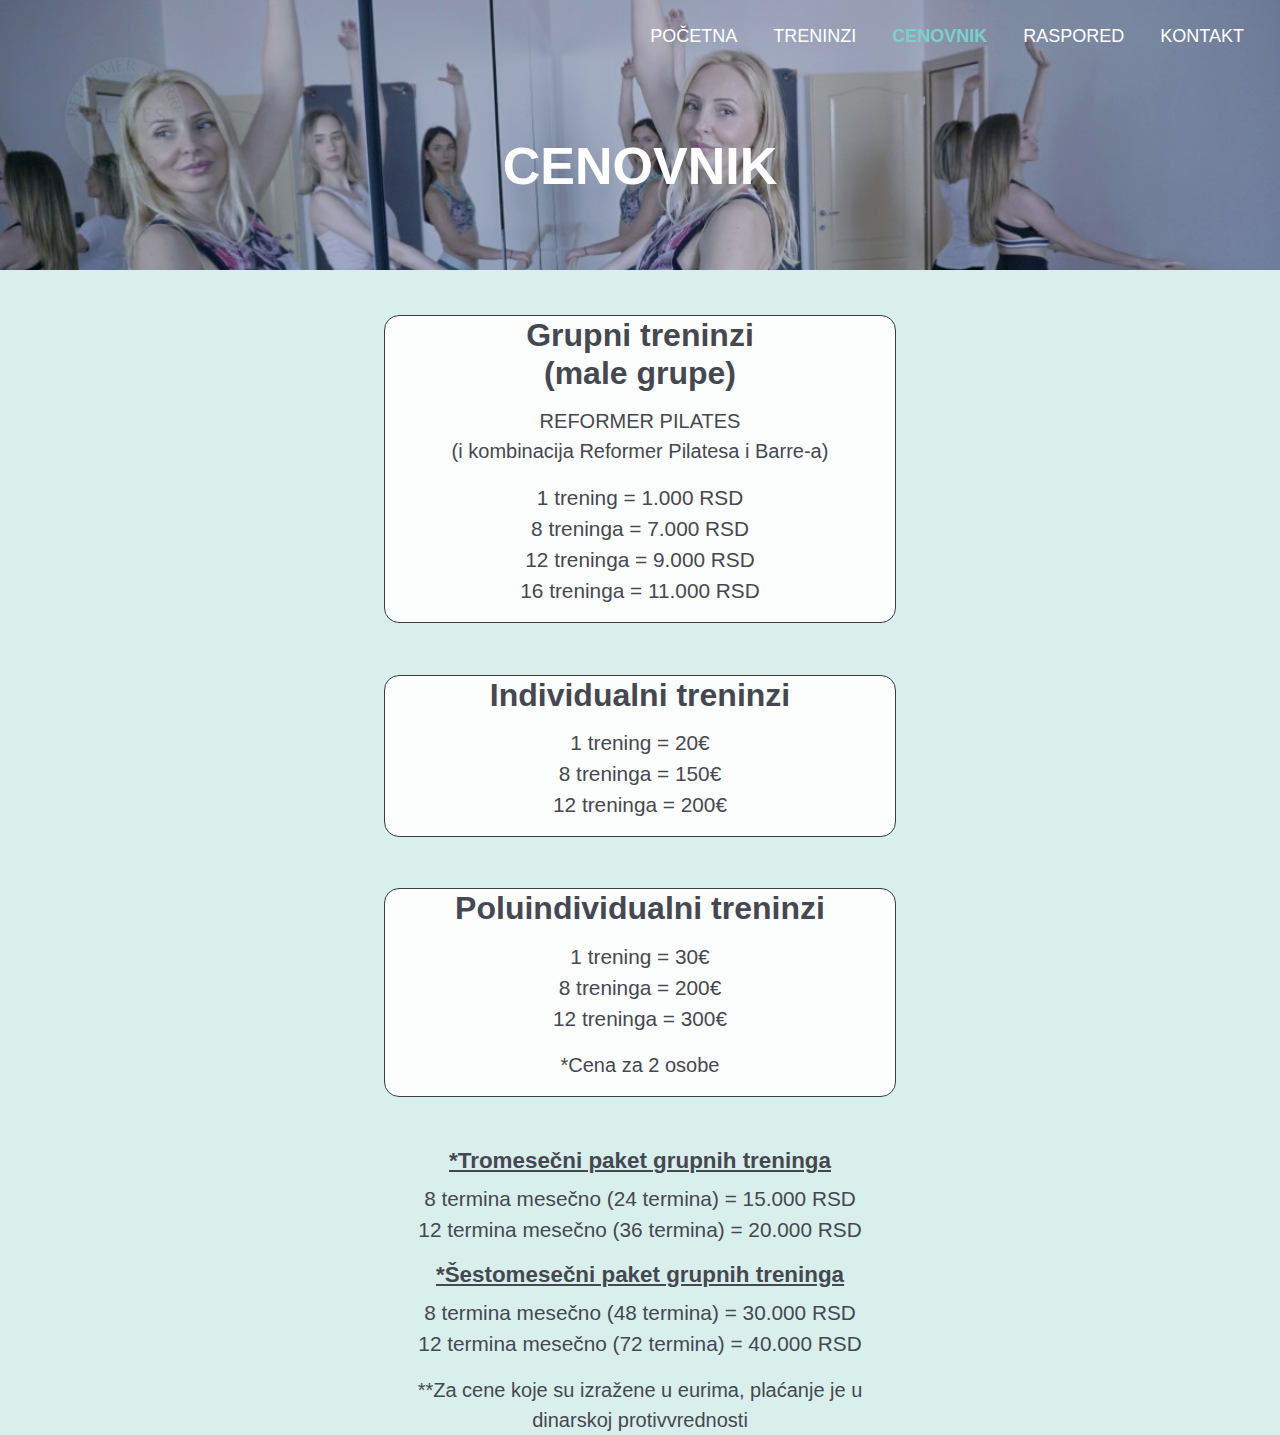
==== cenovnik.html @ 00fb2ede "Izmena cene sa neograniceno na 11" ====
<!DOCTYPE html>
<html lang="en">
<head>
	<!-- Global site tag (gtag.js) - Google Analytics -->
	<script async src="https://www.googletagmanager.com/gtag/js?id=UA-158638122-1"></script>
	<script>
		window.dataLayer = window.dataLayer || [];
		function gtag(){dataLayer.push(arguments);}
		gtag('js', new Date());

		gtag('config', 'UA-158638122-1');
	</script>
	<meta charset="UTF-8">
	<meta name="viewport" content="width=device-width, initial-scale=1.0">
	<meta http-equiv="X-UA-Compatible" content="ie=edge">
	<meta name="keywords" content="pilates time, pilates, time, stott, reformer pilates, barre, pilates beograd, pilates vracar, pilates crveni krst, cenovnik">
	<title>PILATES TIME</title>
	<link rel="icon" href="styles/img/logo.png" type="image/icon type">

	<!-- jquery -->
	<script src="https://code.jquery.com/jquery-3.3.1.js"></script>

	<!-- bootstrap -->
	<link rel="stylesheet" href="https://stackpath.bootstrapcdn.com/bootstrap/4.1.3/css/bootstrap.min.css">
	<script src="https://stackpath.bootstrapcdn.com/bootstrap/4.1.3/js/bootstrap.min.js"></script>

	<!-- stylesheet -->
	<link rel="stylesheet" href="styles/style.css">

	<!-- font-awesome -->
	<link rel="stylesheet" href="https://stackpath.bootstrapcdn.com/font-awesome/4.7.0/css/font-awesome.min.css">

	<!-- greensock -->
	<script src="https://cdnjs.cloudflare.com/ajax/libs/gsap/3.2.4/gsap.min.js"></script>


</head>
<body>

	<div class="wrapperK">
		<div class="menu-icon">
			<i class="fa fa-bars fa-3x"></i>
		</div>
		<div class="logo">
			<img src="styles/img/logo.png" alt="logo pilates time">
		</div>
		<nav>
			<ul>
				<li><a href="./index.html">Početna</a></li>
				<li><a href="./treninzi.html">Treninzi</a></li>
				<li><a href="./cenovnik.html" id="poseban">Cenovnik</a></li>
				<li><a href="./raspored.html">Raspored</a></li>
				<li><a href="./kontakt.html">Kontakt</a></li>
			</ul>
		</nav>
		<h2 class="naslov">CENOVNIK</h2>
	</div>
	<div class="cenovnik">
		<div class="cenodiv">
			<h4>Grupni treninzi <br> (male grupe)</h4>
			<p>REFORMER PILATES <br> (i kombinacija Reformer Pilatesa i Barre-a)</p>
			<ul>
				<li>1 trening = 1.000 RSD</li>
				<li>8 treninga = 7.000 RSD</li>
				<li>12 treninga = 9.000 RSD</li>
				<li>16 treninga = 11.000 RSD</li>
			</ul>
		</div>
		<div class="cenodiv">
			<h4>Individualni treninzi</h4>
			<ul>
				<li>1 trening = 20€</li>
				<li>8 treninga = 150€</li>
				<li>12 treninga = 200€</li>
			</ul>
		</div>
		<div class="cenodiv">
			<h4>Poluindividualni treninzi</h4>
			<ul>
				<li>1 trening = 30€</li>
				<li>8 treninga = 200€</li>
				<li>12 treninga = 300€</li>
			</ul>
			<p>*Cena za 2 osobe</p>
		</div>
		<h5>*Tromesečni paket grupnih treninga</h4>
		<ul>
			<li>8 termina mesečno (24 termina) = 15.000 RSD</li>
			<li>12 termina mesečno (36 termina) = 20.000 RSD</li>
		</ul> 

		<h5>*Šestomesečni paket grupnih treninga</h4>
		<ul>
			<li>8 termina mesečno (48 termina) = 30.000 RSD</li>
			<li>12 termina mesečno (72 termina) = 40.000 RSD</li>
		</ul>
		<p>**Za cene koje su izražene u eurima, plaćanje je u dinarskoj protivvrednosti</p>

	</div>
	<div class="social-media">
		<ul>
			<a href="https://www.facebook.com/PilatesTimeSanjaRaca"><li><i class="fa fa-facebook fa-2x" aria-hidden="true"></i></li></a>
			<a href="https://www.instagram.com/pilatestime_studio/"><li><i class="fa fa-instagram fa-2x" aria-hidden="true"></i></li></a>
			<a href="https://www.youtube.com/watch?v=39l50u-qz1g
			"><li><i class="fa fa-youtube fa-2x" aria-hidden="true"></i></li></a>
		</ul>
	</div>

	<script src="scripts/scriptk.js"></script>
</body>
</html>
---- styles/style.css ----
@font-face {
      font-family: "Aqum";
      src: url("fonts/aqum.otf");
}

html, body {
      margin: 0;
      padding: 0;
      width: 100%;
      height: 100%;
      color: #454850;
      font-family: Helvetica Neue, Arial, sans-serif;
      background-color: #d9efec;
}


p {
      font-size: 20px;
}

a {
      text-decoration: none;
      color: #fff;
}

a:hover {
      text-decoration: none;
      color: white;
}

.wrapper {
      width: 100vw;
      height: 100vh;
      background: url(img/pilates-d.jpg) no-repeat 49% 50%;
      background-size: cover;

}


.logo {
      line-height: 40px;
      float: left;
      margin: 1.2em 0 0 2.2em;
      font-weight: bolder;
      color: #fff;
      position: relative;
      left: 30px;
      top: 20px;
}

.logo img {
      max-height: 120px;
      box-shadow: 2px 1px 7px 0px #4a6764;
      border-radius: 50%;
}

.logo:hover {
    animation: rotation 1.5s ease-in-out;

}


@keyframes rotation {
    from {
      transform: rotate(0deg);
}
to {
      transform: rotate(359deg);
}
}

nav {
      line-height: 40px;
      right: 0;
}

nav ul {
      position: absolute;
      right: 0%;
      margin: 0px;
      padding-top: 16px;
}


nav ul li {
      float: left;
      list-style: none;
      display: inline-block;
      color: #fff;
      padding-right: 36px;
      text-transform: uppercase;
      font-size: 18px;
}

.menu-icon {
      line-height: 60px;
      width: 100%;
      text-align: right;
      box-sizing: border-box;
      padding: 8px 18px;
      cursor: pointer;
      color: #fff;
      display: none;
}

.black-b {
      background: #3b3e42;
}

.black {
      background: #000;
}

#poseban {
      color: #7bd0cc;
      font-weight: bold;
}

.social-media {
      font-size: 20px;
      position: absolute;
      top: 50%;
      transform: translateY(-50%);
}

.social-media ul li {
      list-style: none;
      color: #454850;
      padding-top: 20px;
}

.social-media ul li a {
      display: block;
      height: 100%;
      width: 100%;
}

.side-strip {
      position: absolute;
      top: 50%;
      transform: translateY(-50%);
      right: -3.5em;
      transform: rotate(90deg);
      color: #fff;
      letter-spacing: 8px;
      font-weight: bold;
}

.header {
      position: absolute;
      top: 38%;
      left: 33%;
      transform: translate(-50%, -50%);
      width: 50%;
      text-align: center;
}

.header h1 {
      color: #fff;
      font-weight: bolder;
}

#ime {
      font-size: 55px;
      color: #7bd0cc;
}

.header h3, .header h6 {
      margin-top: 3%;
      color: #fff;
      font-weight: lighter;
      text-shadow: 3px 5px 13px #000;
}

.header h6 {
      font-style: italic;
      margin-top: 10%; 
      font-size: 1.7rem;
}

.header button {
      margin-top: 12px;
      border: none;
      padding: 20px 40px;
      background: #cbe9e6;
      color: #000;
      letter-spacing: 4px;
      font-weight: bold;
      font-size: 20px;
      border-radius: 15px;
      box-shadow: 4px 3px 12px;
}

.overlay {
      text-align: center;
      z-index: 9;
      position: absolute;
      width: 100%;
      height: 100vh;
      background: #e5f5f3;
      top: 0%:
}

.overlay h1 {
      position: absolute;
      top: 50%;
      left: 50%;
      transform: translate(-50%, -50%);
      font-size: 20px;
      font-weight: bolder;
      letter-spacing: 12px;
}

/*KONTAKT*/

.wrapperK {
      width: 100vw;
      height: 30vh;
      background: url(img/barre.jpeg) no-repeat 50% 28%;
      background-size: cover;
}

.wrapperK h2 {
      position: absolute;
      text-align: center;
      width: 100%;
      font-weight: bold;
      font-size: 52px;
      color: white;
      top: 15%;
}


.kontakt {
      height: 70vh;
      background-color: #d9f9f6;
      padding-top: 30px;
      text-align: center;
}


.kontakt h6 {
      font-size: 21px;
      font-weight: bold;
}

.kutija {
      box-shadow: 2px 1px 5px 0px;
      max-width: 60%;
      position: relative;
      left: 20%;
      margin-top: 30px;
      height: 50vh;
      border-radius: 3%;
      border: 2px solid #5c6363;
      border-top: 5px solid #7bd0cc;
      overflow: hidden;
      background-color: white;
}

#deo1 {
      float: left;
      overflow: hidden;
      width: 70%;
      height: 100%;
}

#deo1 iframe {
      border-right: solid #727877;
      width: 100% !important;
      height: 100% !important;
}

#deo2 {
      float: right;
      width: 30%;
      position: relative;
      top: 12%;
}

#deo2 a {
      color: #1b8e88;
      font-size: 20px;
}

#deo2 a:hover {
      text-decoration: underline;
}

/*TRENING*/
.underline {
      text-decoration: underline;
}
.bold {
      font-weight: bold;
}
.pasus {
      position: relative;
      left: 10vw;
      margin-top: 5vh;
      width: 80vw;
      background-color: #fcfdfd;
      border: solid 1px #3b3e42;
      border-radius: 3%;
      padding: 2px 8px;
}
.pasus p {
      font-size: 24px;
}

.pasus img {
      width: 100%;
      margin-bottom: 20px;
}

/*Cenovnik*/
.cenovnik {
      margin-top: 5vh;
      text-align: center;
      width: 40vw;
      position: relative;
      left: 30vw;
}

.cenovnik ul {
      padding-left: 0px;
      list-style-type: none;
}
.cenovnik ul li{
      font-size: 1.3rem;
}
.cenovnik h4 {
      font-size: 2rem;
      margin-bottom: .8rem;
      text-align: center;
      font-weight: bold;
}
.cenovnik h5 {
      font-weight: bold;
      font-size: 1.4rem;
      text-decoration: underline;
}
.cenodiv {
      background-color: #fcfdfd;
      border: solid 1px #3b3e42;
      border-radius: 15px;
      margin-bottom: 10%;
}
/*RASPORED*/
.raspored {
      margin-bottom: 10vh;
      margin-top: 5vh;
      width: 80vw;
      position: relative;
      left: 10vw;
      text-align: center;
}
.raspored h3 {
      font-weight: bold;
      font-size: 35px;
}

.raspored div{
      width: 40%;
      display: inline-block;
}
.raspored table {
      background-color: white;
      width: 80%;
      margin: auto;
}
.raspored table,th,td {
      border: 1px solid;
}

.raspored th {
      font-size: 25px;
      background-color: #7bd0cc;
}

.raspored td {
      font-size: 25px;
}

#merr {
      position: fixed;
      top:80%;
      max-width: 300px;
      left: 1%;
}


@media (max-width: 820px) {

      .wrapper {
            width: 100vw;
            height: 100vh;
            background: url(img/pilates-m.jpg) no-repeat 49% 50%;
            background-size: cover;
      }

      .wrapperK {
            background: url(img/barre-m.jpg) no-repeat;
            background-size: cover;
      }
      .wrapperK h2 {
            top: 18%;
            right: 0px;
      }

      .menu-icon {
            z-index: 7;
            position: fixed;
            display: block;
      }

      .menu-icon i {
            padding-right: 10px;
            padding-top: 9px;
      }

      .logo {
            position: fixed;
            top: 0;
            margin-top: 16px;
            margin-left: 16px; 
            left: 0px;
            z-index: 8;
      }

      .logo img {
            max-height: 60px;
      }

      nav { 
            margin: 0px;
            z-index: 6;
      }

      nav ul {
            padding-top: 0px;
            width: 100%;
            max-height: 0px;
            background: #3b3e42;
            overflow: hidden;
      }

      nav.black ul {
            background: #000;
      }

      .showing {
            padding: 0px;
            position: fixed;
            z-index: 10;
            top: 90px;
            max-height: 34em;
            transition: 2s;
      }

      nav ul li {
            z-index: 10;
            box-sizing: border-box;
            width: 100%;
            padding: 24px;
            text-align: center;
      }

      .side-strip{
            display: none;
      }
      
      .social-media {
            position: fixed;
            left: 28vw;
            font-size: 17px;
            top: 5%;
            z-index: 15;
      }
      .social-media ul li {
            float: left;
            padding-top: 20px;
            padding-left: 30px;
            color: white;
      }


      /*INDEX PAGE MEDIA QUERY*/

      .header {
            transform: none;
            width: 70%;
            top: 22%;
            left: 15%;
      }
      
      .header h1 {
            font-size: 2rem;
      }

      .header h6 {
            font-size: 1.6rem;
            margin-top: 15%;
      }

      .header h3 {
            font-weight: bold;
      }

      #ime {
            font-size: 43px;
      }

      #button {
            padding: 15px 40px;
      }

      /*TRENINZI MEDIA QUERY*/

      .pasus {
            background-color: #fcfdfd;
            border: solid 1px #3b3e42;
            border-radius: 3%;
            padding: 2px 8px;
      }

      .pasus p {
            font-size: 18px;
      }


      /*CENOVNIK MEDIA QUERY*/
      .cenovnik {
            width: 80vw;
            left: 10vw;
      }

      .cenovnik h4{
            font-size: 1.7rem;
      }

      .cenovnik h5 {
            font-weight: bold;
            font-size: 1.4rem;
            text-decoration: underline;
      }

      .cenovnik p {
            font-style: italic;
      }

      .cenovnik ul li {
            font-size: 1.2rem;
      }

      .cenodiv {
            background-color: #fcfdfd;
            border: solid 1px #3b3e42;
            border-radius: 3%;
            margin-bottom: 10%;
      }

      /*RASPORED MEDIA QUERY*/
      .raspored div {
            width: 100%;
            display: block;
      }
      .raspored h3 {
            margin-top: 10%;
      }

      /*KONTAKT MEDIA QUERY*/
      .kontakt {
            padding-bottom: 30px;
            height: auto;
      }
      .kutija {
            left: 7%;
            max-width: 86%;
            height: auto;
      }
      #deo1 {
            float: none;
            width: 100%;
      }
      
      #deo1 iframe {
            border-right: none;
            border-bottom: solid #727877;
      }
      #deo2 {
            float: none;
            width: 100%;
      }

}
@media (max-width: 420px) {
      .social-media {
            left: 13%;
      }
}
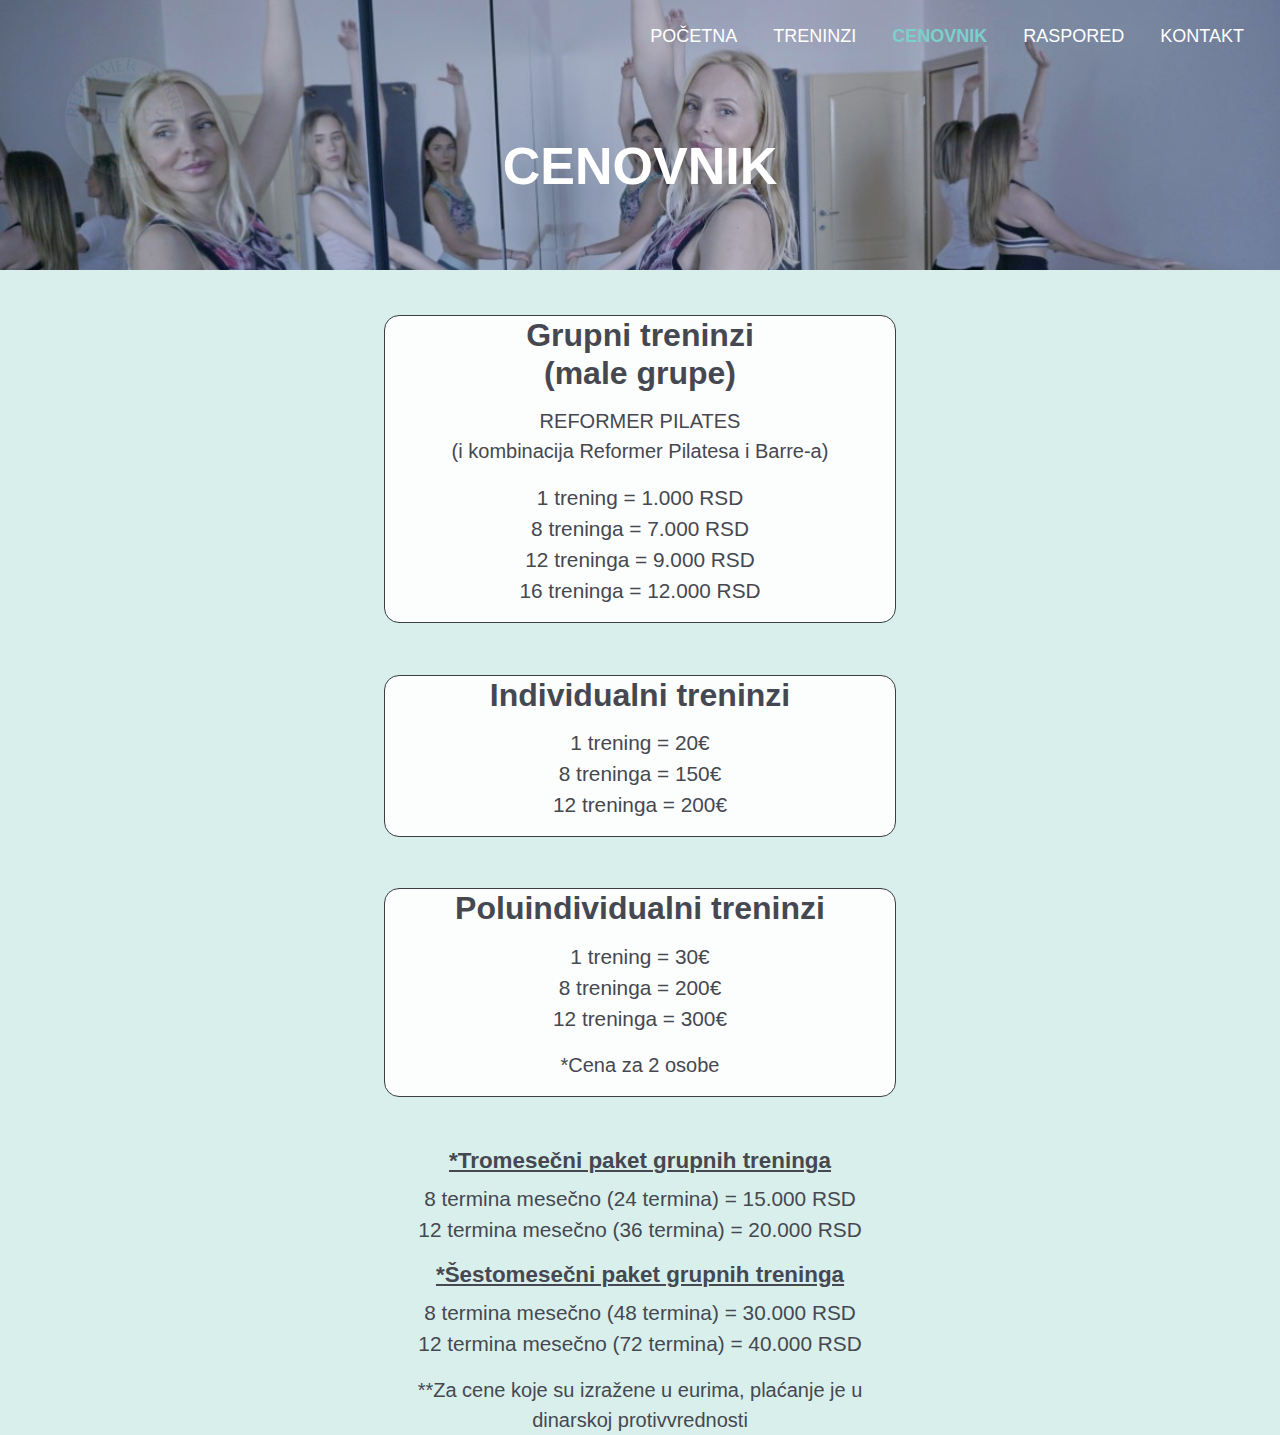
==== commit 7d4f441c: "Sitna izmena cene" ====
--- a/cenovnik.html
+++ b/cenovnik.html
@@ -63,7 +63,7 @@
 				<li>1 trening = 1.000 RSD</li>
 				<li>8 treninga = 7.000 RSD</li>
 				<li>12 treninga = 9.000 RSD</li>
-				<li>16 treninga = 11.000 RSD</li>
+				<li>16 treninga = 12.000 RSD</li>
 			</ul>
 		</div>
 		<div class="cenodiv">
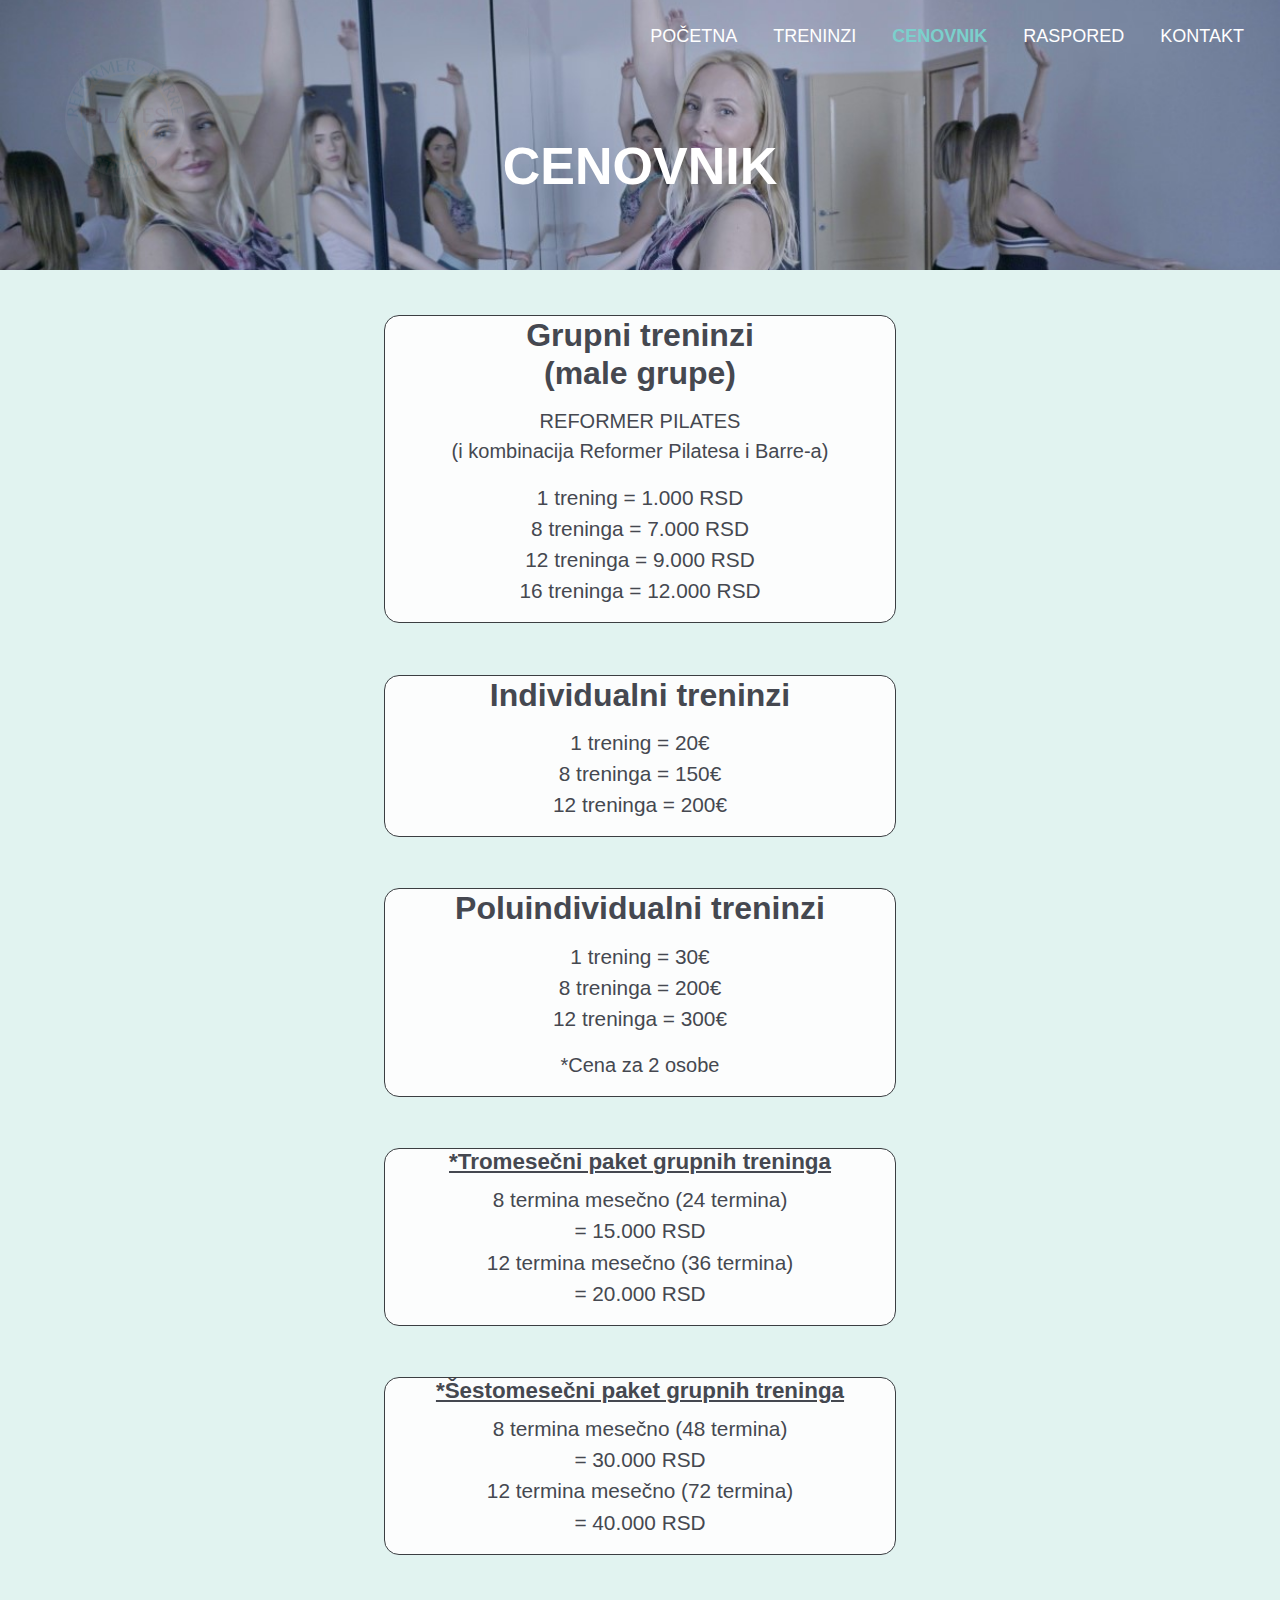
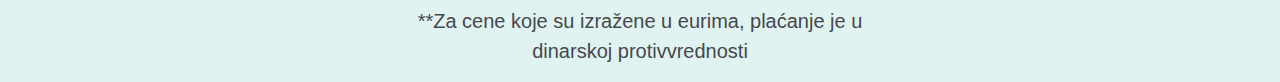
==== commit 360a975f: "Verzija v1" ====
--- a/cenovnik.html
+++ b/cenovnik.html
@@ -25,7 +25,7 @@
 	<script src="https://stackpath.bootstrapcdn.com/bootstrap/4.1.3/js/bootstrap.min.js"></script>
 
 	<!-- stylesheet -->
-	<link rel="stylesheet" href="styles/style.css">
+	<link rel="stylesheet" href="styles/style.css?v=1">
 
 	<!-- font-awesome -->
 	<link rel="stylesheet" href="https://stackpath.bootstrapcdn.com/font-awesome/4.7.0/css/font-awesome.min.css">
@@ -35,7 +35,7 @@
 
 
 </head>
-<body>
+<body class="t-body">
 
 	<div class="wrapperK">
 		<div class="menu-icon">
@@ -83,19 +83,21 @@
 			</ul>
 			<p>*Cena za 2 osobe</p>
 		</div>
-		<h5>*Tromesečni paket grupnih treninga</h4>
+		<div class="cenodiv">
+		<h5>*Tromesečni paket grupnih treninga</h5>
 		<ul>
-			<li>8 termina mesečno (24 termina) = 15.000 RSD</li>
-			<li>12 termina mesečno (36 termina) = 20.000 RSD</li>
+			<li>8 termina mesečno (24 termina) <br>= 15.000 RSD</li>
+			<li>12 termina mesečno (36 termina) <br>= 20.000 RSD</li>
 		</ul> 
-
-		<h5>*Šestomesečni paket grupnih treninga</h4>
+		</div>
+		<div class="cenodiv">
+		<h5>*Šestomesečni paket grupnih treninga</h5>
 		<ul>
-			<li>8 termina mesečno (48 termina) = 30.000 RSD</li>
-			<li>12 termina mesečno (72 termina) = 40.000 RSD</li>
+			<li>8 termina mesečno (48 termina) <br>= 30.000 RSD</li>
+			<li>12 termina mesečno (72 termina) <br>= 40.000 RSD</li>
 		</ul>
+		</div>
 		<p>**Za cene koje su izražene u eurima, plaćanje je u dinarskoj protivvrednosti</p>
-
 	</div>
 	<div class="social-media">
 		<ul>
--- a/styles/style.css
+++ b/styles/style.css
@@ -3,7 +3,7 @@
       src: url("fonts/aqum.otf");
 }
 
-html, body {
+body {
       margin: 0;
       padding: 0;
       width: 100%;
@@ -288,6 +288,10 @@
 }
 
 /*TRENING*/
+.t-body {
+      background-color: #e1f3f0;
+}
+
 .underline {
       text-decoration: underline;
 }
@@ -297,13 +301,21 @@
 .pasus {
       position: relative;
       left: 10vw;
-      margin-top: 5vh;
+      margin-top: 4vh;
       width: 80vw;
       background-color: #fcfdfd;
       border: solid 1px #3b3e42;
       border-radius: 3%;
       padding: 2px 8px;
 }
+
+.pasus h3 {
+      font-size: 28px;
+      font-weight: bold;
+      text-align: center;
+      margin-bottom: 5%;
+}
+
 .pasus p {
       font-size: 24px;
 }
@@ -402,6 +414,7 @@
       .wrapperK {
             background: url(img/barre-m.jpg) no-repeat;
             background-size: cover;
+            box-shadow: 0px 2px 20px 0px #000;
       }
       .wrapperK h2 {
             top: 18%;
@@ -490,7 +503,7 @@
       .header {
             transform: none;
             width: 70%;
-            top: 22%;
+            top: 32%;
             left: 15%;
       }
       
@@ -512,6 +525,7 @@
       }
 
       #button {
+            display: none;
             padding: 15px 40px;
       }
 
@@ -519,9 +533,14 @@
 
       .pasus {
             background-color: #fcfdfd;
-            border: solid 1px #3b3e42;
-            border-radius: 3%;
+            border: solid 0px #3b3e42;
+            border-radius: 0%;
+            width: 90vw;
+            left: 5vw;
             padding: 2px 8px;
+            padding-bottom: 1vh;
+            padding-top: 2vh;
+            box-shadow: 0px 20px 18px -23px #000;
       }
 
       .pasus p {
@@ -531,8 +550,8 @@
 
       /*CENOVNIK MEDIA QUERY*/
       .cenovnik {
-            width: 80vw;
-            left: 10vw;
+            width: 90vw;
+            left: 5vw;
       }
 
       .cenovnik h4{
@@ -555,18 +574,37 @@
 
       .cenodiv {
             background-color: #fcfdfd;
-            border: solid 1px #3b3e42;
-            border-radius: 3%;
-            margin-bottom: 10%;
+            border: solid 0px #3b3e42;
+            border-radius: 0%;
+            margin-top: 10%;
+            padding-bottom: 4%;
+            padding-top: 4%;
+            box-shadow: 0px 20px 18px -23px #000;
+
       }
 
       /*RASPORED MEDIA QUERY*/
+      .raspored {
+            width: 100vw;
+            left: 0vh;
+      }
+
       .raspored div {
             width: 100%;
             display: block;
       }
       .raspored h3 {
             margin-top: 10%;
+            margin-bottom: 5%;
+      }
+
+      .rasporedR {
+            box-shadow: 0px 20px 18px -23px #000;
+            padding-bottom: 4vh;
+      }
+
+      .raspored table {
+            table-layout: fixed;
       }
 
       /*KONTAKT MEDIA QUERY*/
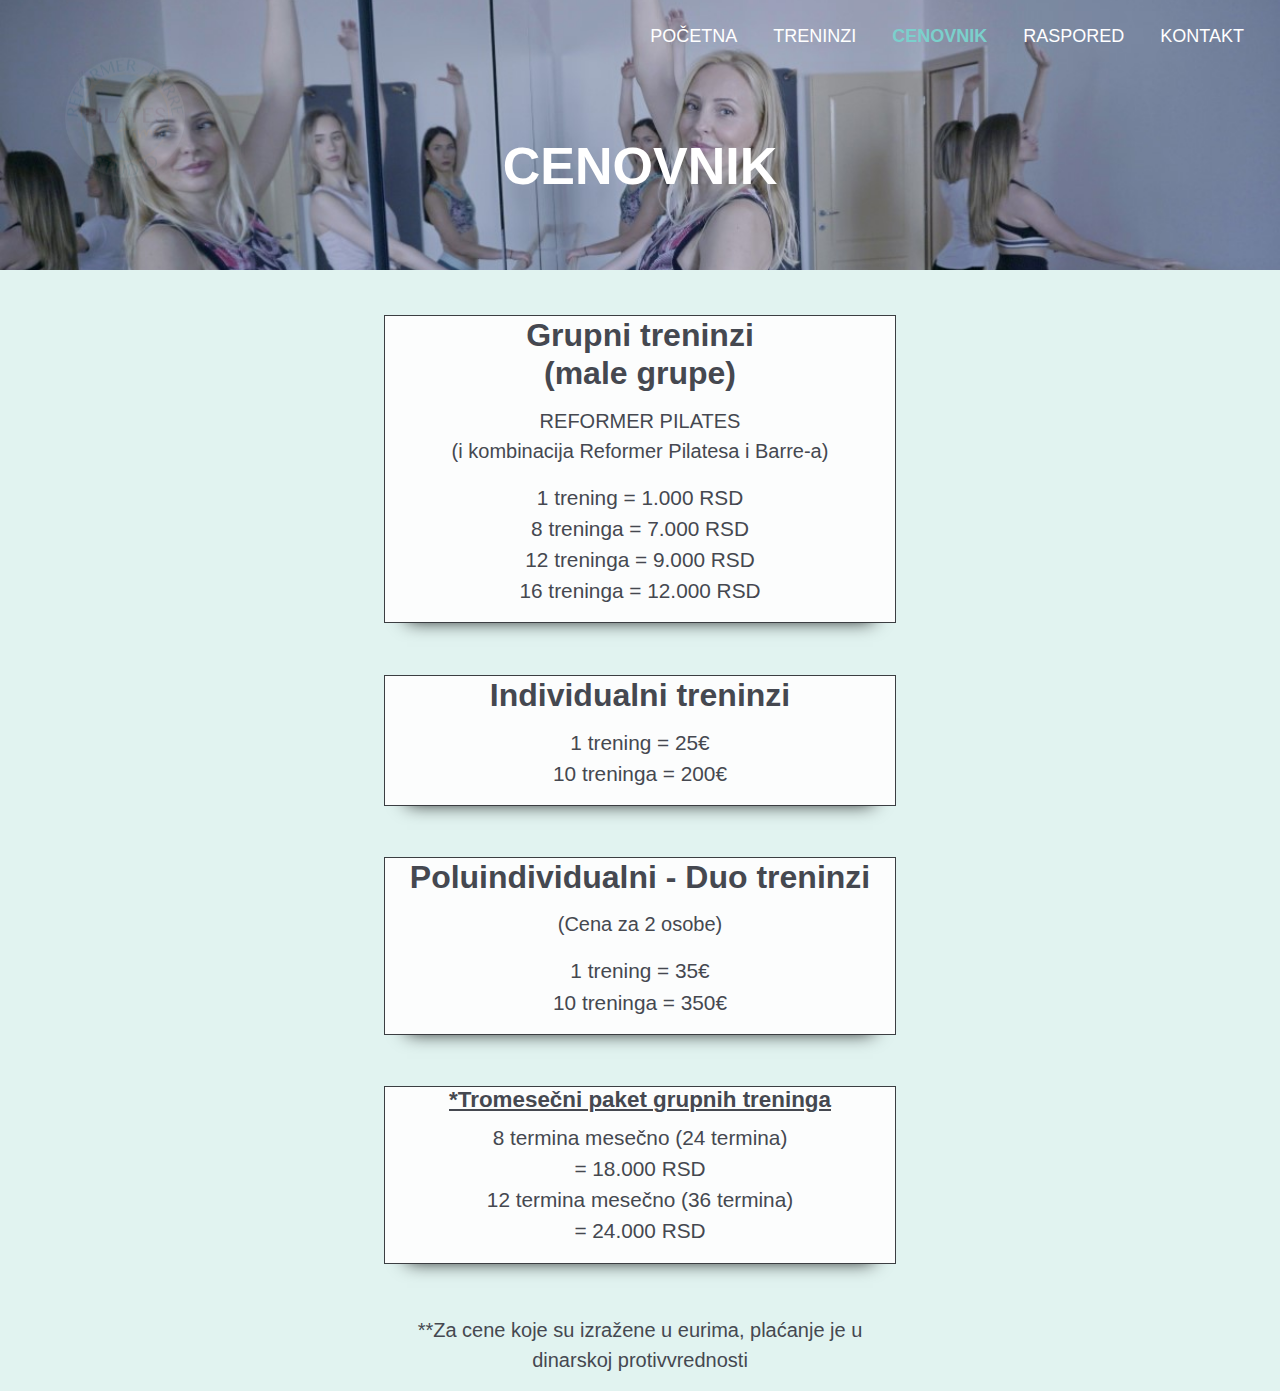
==== commit d7c1a1e0: "Izmene cena" ====
--- a/cenovnik.html
+++ b/cenovnik.html
@@ -69,33 +69,25 @@
 		<div class="cenodiv">
 			<h4>Individualni treninzi</h4>
 			<ul>
-				<li>1 trening = 20€</li>
-				<li>8 treninga = 150€</li>
-				<li>12 treninga = 200€</li>
+				<li>1 trening = 25€</li>
+				<li>10 treninga = 200€</li>
 			</ul>
 		</div>
 		<div class="cenodiv">
-			<h4>Poluindividualni treninzi</h4>
+			<h4>Poluindividualni - Duo treninzi</h4>
+			<p>(Cena za 2 osobe)</p>
 			<ul>
-				<li>1 trening = 30€</li>
-				<li>8 treninga = 200€</li>
-				<li>12 treninga = 300€</li>
+				<li>1 trening = 35€</li>
+				<li>10 treninga = 350€</li>
 			</ul>
-			<p>*Cena za 2 osobe</p>
+			
 		</div>
 		<div class="cenodiv">
 		<h5>*Tromesečni paket grupnih treninga</h5>
 		<ul>
-			<li>8 termina mesečno (24 termina) <br>= 15.000 RSD</li>
-			<li>12 termina mesečno (36 termina) <br>= 20.000 RSD</li>
+			<li>8 termina mesečno (24 termina) <br>= 18.000 RSD</li>
+			<li>12 termina mesečno (36 termina) <br>= 24.000 RSD</li>
 		</ul> 
-		</div>
-		<div class="cenodiv">
-		<h5>*Šestomesečni paket grupnih treninga</h5>
-		<ul>
-			<li>8 termina mesečno (48 termina) <br>= 30.000 RSD</li>
-			<li>12 termina mesečno (72 termina) <br>= 40.000 RSD</li>
-		</ul>
 		</div>
 		<p>**Za cene koje su izražene u eurima, plaćanje je u dinarskoj protivvrednosti</p>
 	</div>
--- a/styles/style.css
+++ b/styles/style.css
@@ -55,13 +55,13 @@
 }
 
 .logo:hover {
-    animation: rotation 1.5s ease-in-out;
+  animation: rotation 1.5s ease-in-out;
 
 }
 
 
 @keyframes rotation {
-    from {
+  from {
       transform: rotate(0deg);
 }
 to {
@@ -124,8 +124,9 @@
 }
 
 .social-media ul li {
+      text-shadow: 0px 2px 5px #000;
       list-style: none;
-      color: #454850;
+      color: #fff;
       padding-top: 20px;
 }
 
@@ -209,6 +210,134 @@
       font-size: 20px;
       font-weight: bolder;
       letter-spacing: 12px;
+}
+
+
+/*TRENING*/
+.t-body {
+      background-color: #e1f3f0;
+}
+
+.underline {
+      text-decoration: underline;
+}
+.bold {
+      font-weight: bold;
+}
+.pasus {
+      position: relative;
+      left: 10vw;
+      margin-top: 4vh;
+      width: 80vw;
+      background-color: #fcfdfd;
+      border: solid 1px #3b3e42;
+      padding: 2px 8px;
+      box-shadow: 9px 20px 20px -18px #000;
+}
+
+.pasus h3 {
+      font-size: 28px;
+      font-weight: bold;
+      text-align: center;
+      padding-top: 2%;
+      padding-bottom: 2%;
+}
+
+.pasus p {
+      font-size: 24px;
+}
+
+.pasus img {
+      width: 100%;
+      margin-bottom: 20px;
+}
+
+/*Cenovnik*/
+.cenovnik {
+      margin-top: 5vh;
+      text-align: center;
+      width: 40vw;
+      position: relative;
+      left: 30vw;
+}
+
+.cenovnik ul {
+      padding-left: 0px;
+      list-style-type: none;
+}
+.cenovnik ul li{
+      font-size: 1.3rem;
+}
+.cenovnik h4 {
+      font-size: 2rem;
+      margin-bottom: .8rem;
+      text-align: center;
+      font-weight: bold;
+}
+.cenovnik h5 {
+      font-weight: bold;
+      font-size: 1.4rem;
+      text-decoration: underline;
+}
+.cenodiv {
+      background-color: #fcfdfd;
+      border: solid 1px #3b3e42;
+      margin-bottom: 10%;
+      box-shadow: 0px 20px 18px -23px #000;
+}
+/*RASPORED*/
+.raspored {
+      margin-bottom: 10vh;
+      width: 80vw;
+      position: relative;
+      left: 10vw;
+      text-align: center;
+}
+.raspored h3 {
+      font-weight: bold;
+      font-size: 35px;
+}
+
+.raspored div{
+      width: 40%;
+      display: inline-block;
+      box-shadow: 0px 20px 18px -23px #000;
+      background-color: #fff;
+      border: solid 1px #0006;
+      margin-top: 10%;
+      padding-bottom: 3%;
+      padding-top: 3%;
+}
+.raspored table {
+      background-color: white;
+      width: 80%;
+      margin: auto;
+      table-layout: fixed;
+      margin-top: 2vh;
+}
+.raspored table,th,td {
+      border: 1px solid;
+}
+
+.raspored th {
+      font-size: 22px;
+      background-color: #7bd0cc;
+}
+
+.raspored td {
+      background-color: #e1f3f073;
+      font-size: 20px;
+}
+
+.rasporedB {
+      margin-left: 10vw;
+}
+
+#merr {
+      position: fixed;
+      top:80%;
+      max-width: 300px;
+      left: 1%;
 }
 
 /*KONTAKT*/
@@ -287,119 +416,6 @@
       text-decoration: underline;
 }
 
-/*TRENING*/
-.t-body {
-      background-color: #e1f3f0;
-}
-
-.underline {
-      text-decoration: underline;
-}
-.bold {
-      font-weight: bold;
-}
-.pasus {
-      position: relative;
-      left: 10vw;
-      margin-top: 4vh;
-      width: 80vw;
-      background-color: #fcfdfd;
-      border: solid 1px #3b3e42;
-      border-radius: 3%;
-      padding: 2px 8px;
-}
-
-.pasus h3 {
-      font-size: 28px;
-      font-weight: bold;
-      text-align: center;
-      margin-bottom: 5%;
-}
-
-.pasus p {
-      font-size: 24px;
-}
-
-.pasus img {
-      width: 100%;
-      margin-bottom: 20px;
-}
-
-/*Cenovnik*/
-.cenovnik {
-      margin-top: 5vh;
-      text-align: center;
-      width: 40vw;
-      position: relative;
-      left: 30vw;
-}
-
-.cenovnik ul {
-      padding-left: 0px;
-      list-style-type: none;
-}
-.cenovnik ul li{
-      font-size: 1.3rem;
-}
-.cenovnik h4 {
-      font-size: 2rem;
-      margin-bottom: .8rem;
-      text-align: center;
-      font-weight: bold;
-}
-.cenovnik h5 {
-      font-weight: bold;
-      font-size: 1.4rem;
-      text-decoration: underline;
-}
-.cenodiv {
-      background-color: #fcfdfd;
-      border: solid 1px #3b3e42;
-      border-radius: 15px;
-      margin-bottom: 10%;
-}
-/*RASPORED*/
-.raspored {
-      margin-bottom: 10vh;
-      margin-top: 5vh;
-      width: 80vw;
-      position: relative;
-      left: 10vw;
-      text-align: center;
-}
-.raspored h3 {
-      font-weight: bold;
-      font-size: 35px;
-}
-
-.raspored div{
-      width: 40%;
-      display: inline-block;
-}
-.raspored table {
-      background-color: white;
-      width: 80%;
-      margin: auto;
-}
-.raspored table,th,td {
-      border: 1px solid;
-}
-
-.raspored th {
-      font-size: 25px;
-      background-color: #7bd0cc;
-}
-
-.raspored td {
-      font-size: 25px;
-}
-
-#merr {
-      position: fixed;
-      top:80%;
-      max-width: 300px;
-      left: 1%;
-}
 
 
 @media (max-width: 820px) {
@@ -430,6 +446,7 @@
       .menu-icon i {
             padding-right: 10px;
             padding-top: 9px;
+            text-shadow: 0px 2px 5px #000;
       }
 
       .logo {
@@ -443,6 +460,7 @@
 
       .logo img {
             max-height: 60px;
+            box-shadow: 0px 2px 5px #000;
       }
 
       nav { 
@@ -533,7 +551,7 @@
 
       .pasus {
             background-color: #fcfdfd;
-            border: solid 0px #3b3e42;
+            border: solid 1px #0006;
             border-radius: 0%;
             width: 90vw;
             left: 5vw;
@@ -547,6 +565,10 @@
             font-size: 18px;
       }
 
+      .pasus h3 {
+            margin-bottom: 5%;
+      }
+
 
       /*CENOVNIK MEDIA QUERY*/
       .cenovnik {
@@ -574,7 +596,7 @@
 
       .cenodiv {
             background-color: #fcfdfd;
-            border: solid 0px #3b3e42;
+            border: solid 1px #0006;
             border-radius: 0%;
             margin-top: 10%;
             padding-bottom: 4%;
@@ -590,17 +612,19 @@
       }
 
       .raspored div {
-            width: 100%;
+            width: 90vw;
+            left: 5vw;
+            position: relative;
             display: block;
+            padding-bottom: 7%;
       }
       .raspored h3 {
             margin-top: 10%;
             margin-bottom: 5%;
       }
 
-      .rasporedR {
-            box-shadow: 0px 20px 18px -23px #000;
-            padding-bottom: 4vh;
+      .rasporedB {
+            margin-left: 0vh;
       }
 
       .raspored table {
@@ -616,6 +640,9 @@
             left: 7%;
             max-width: 86%;
             height: auto;
+            box-shadow: 0px 20px 18px -23px #000;
+            border-radius: 0%;
+            border: solid 1px #0006;
       }
       #deo1 {
             float: none;
@@ -624,7 +651,7 @@
       
       #deo1 iframe {
             border-right: none;
-            border-bottom: solid #727877;
+            border-bottom: solid #7278777d;
       }
       #deo2 {
             float: none;
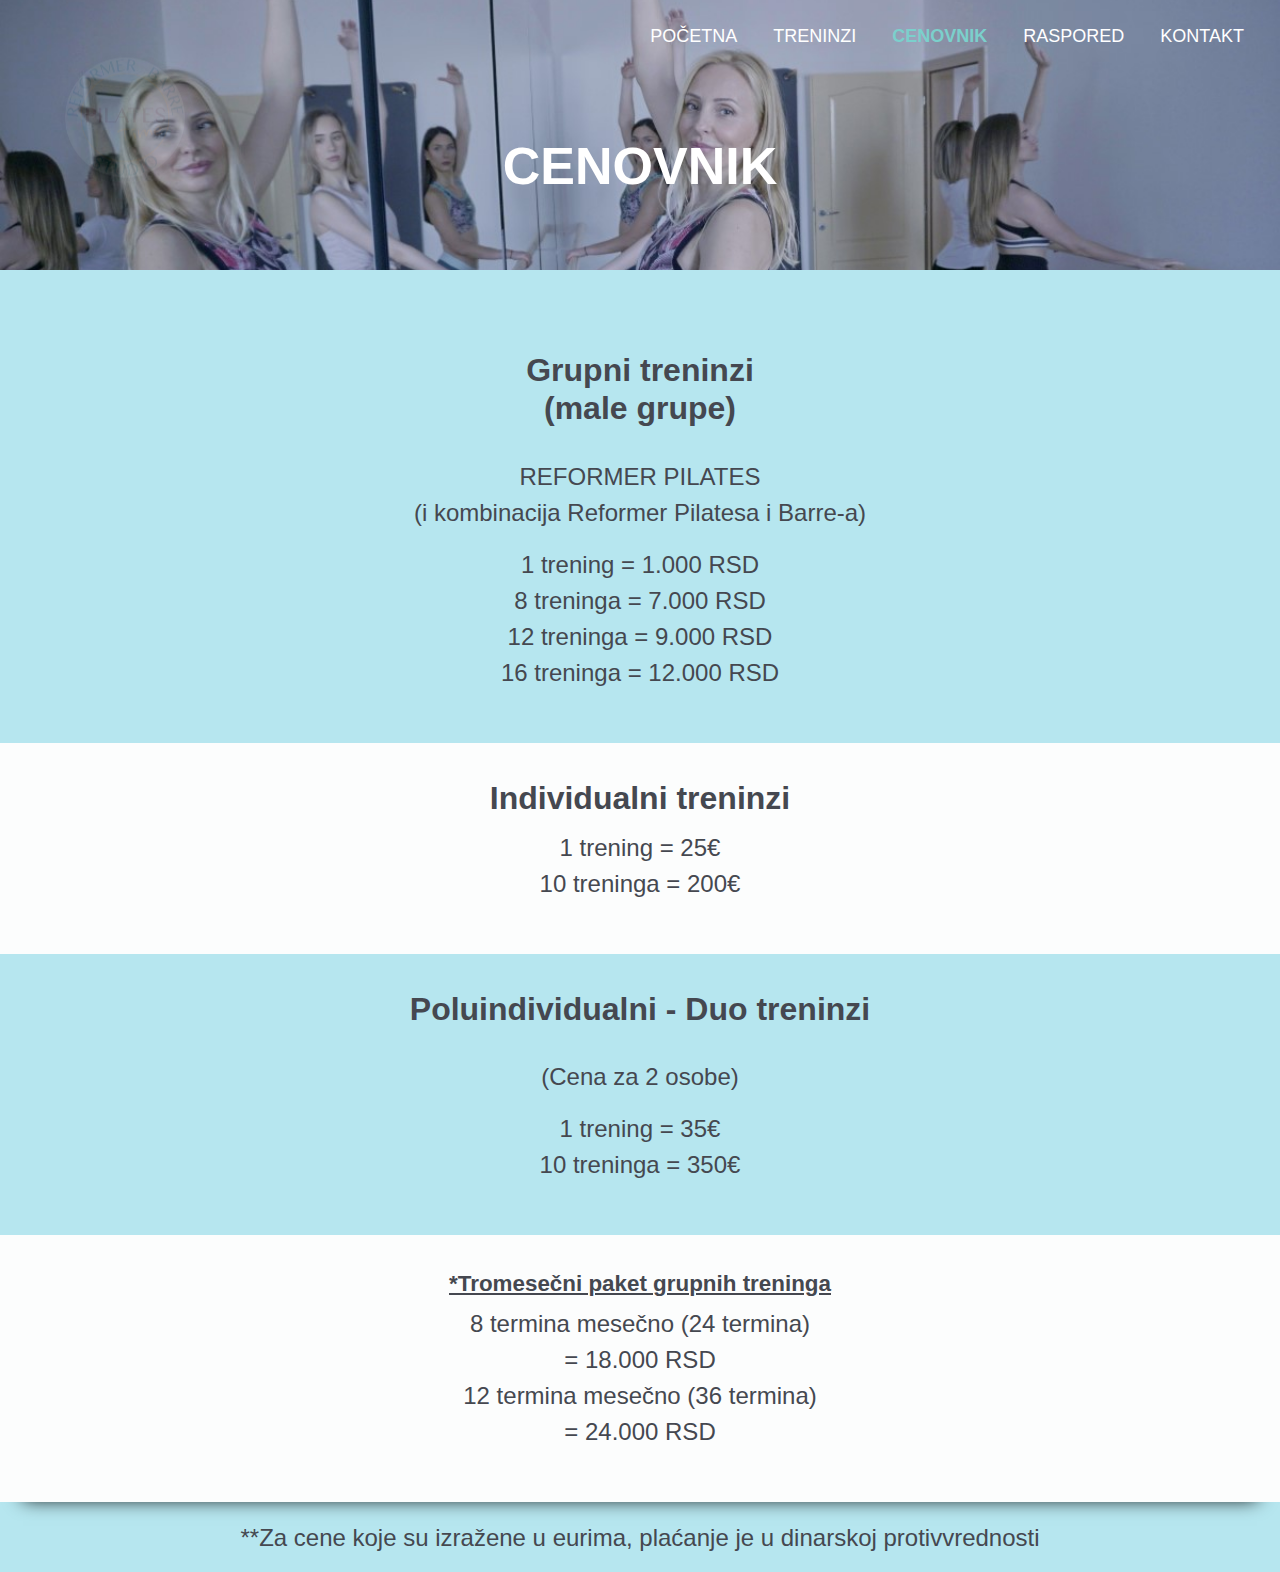
==== commit 0a97fe80: "Rework 1" ====
--- a/cenovnik.html
+++ b/cenovnik.html
@@ -56,7 +56,7 @@
 		<h2 class="naslov">CENOVNIK</h2>
 	</div>
 	<div class="cenovnik">
-		<div class="cenodiv">
+		<div class="cenodiv plavi">
 			<h4>Grupni treninzi <br> (male grupe)</h4>
 			<p>REFORMER PILATES <br> (i kombinacija Reformer Pilatesa i Barre-a)</p>
 			<ul>
@@ -73,7 +73,7 @@
 				<li>10 treninga = 200€</li>
 			</ul>
 		</div>
-		<div class="cenodiv">
+		<div class="cenodiv plavi">
 			<h4>Poluindividualni - Duo treninzi</h4>
 			<p>(Cena za 2 osobe)</p>
 			<ul>
--- a/styles/style.css
+++ b/styles/style.css
@@ -1,6 +1,6 @@
 @font-face {
-      font-family: "Aqum";
-      src: url("fonts/aqum.otf");
+      font-family: "Catamaran";
+      src: url("fonts/Catamaran-Light.ttf");
 }
 
 body {
@@ -9,7 +9,7 @@
       width: 100%;
       height: 100%;
       color: #454850;
-      font-family: Helvetica Neue, Arial, sans-serif;
+      font-family: Catamaran, Arial, sans-serif;
       background-color: #d9efec;
 }
 
@@ -215,7 +215,7 @@
 
 /*TRENING*/
 .t-body {
-      background-color: #e1f3f0;
+      background-color: #b6e6ef;
 }
 
 .underline {
@@ -225,18 +225,14 @@
       font-weight: bold;
 }
 .pasus {
+      background-color: white;
+      padding: 2vh 10vw 1vh;
       position: relative;
-      left: 10vw;
-      margin-top: 4vh;
-      width: 80vw;
-      background-color: #fcfdfd;
-      border: solid 1px #3b3e42;
-      padding: 2px 8px;
-      box-shadow: 9px 20px 20px -18px #000;
+      margin-top: 2vh;
 }
 
 .pasus h3 {
-      font-size: 28px;
+      font-size: 32px;
       font-weight: bold;
       text-align: center;
       padding-top: 2%;
@@ -244,7 +240,7 @@
 }
 
 .pasus p {
-      font-size: 24px;
+      font-size: 26px;
 }
 
 .pasus img {
@@ -256,9 +252,9 @@
 .cenovnik {
       margin-top: 5vh;
       text-align: center;
-      width: 40vw;
+      width: 100vw;
       position: relative;
-      left: 30vw;
+      left: 0vw;
 }
 
 .cenovnik ul {
@@ -266,7 +262,12 @@
       list-style-type: none;
 }
 .cenovnik ul li{
-      font-size: 1.3rem;
+      font-size: 1.5rem;
+}
+
+.cenovnik p {
+      padding-top: 2vh;
+      font-size: 1.5rem;
 }
 .cenovnik h4 {
       font-size: 2rem;
@@ -280,10 +281,14 @@
       text-decoration: underline;
 }
 .cenodiv {
+      padding-bottom: 4vh;
+      padding-top: 4vh;
       background-color: #fcfdfd;
-      border: solid 1px #3b3e42;
-      margin-bottom: 10%;
       box-shadow: 0px 20px 18px -23px #000;
+}
+
+.plavi {
+      background-color: #b6e6ef;
 }
 /*RASPORED*/
 .raspored {
@@ -301,9 +306,6 @@
 .raspored div{
       width: 40%;
       display: inline-block;
-      box-shadow: 0px 20px 18px -23px #000;
-      background-color: #fff;
-      border: solid 1px #0006;
       margin-top: 10%;
       padding-bottom: 3%;
       padding-top: 3%;
@@ -321,7 +323,7 @@
 
 .raspored th {
       font-size: 22px;
-      background-color: #7bd0cc;
+      background-color: #66aebb;
 }
 
 .raspored td {
@@ -550,30 +552,37 @@
       /*TRENINZI MEDIA QUERY*/
 
       .pasus {
-            background-color: #fcfdfd;
-            border: solid 1px #0006;
+            background-color: #fcfdfd00;
+            border: solid 0px #0006;
             border-radius: 0%;
-            width: 90vw;
-            left: 5vw;
-            padding: 2px 8px;
+            width: 100vw;
+            left: 0vw;
+            padding: 2px 5vw;
             padding-bottom: 1vh;
             padding-top: 2vh;
-            box-shadow: 0px 20px 18px -23px #000;
+            box-shadow: 0px 0px 0px 0px #000;
       }
 
       .pasus p {
-            font-size: 18px;
+            font-size: 21px;
       }
 
       .pasus h3 {
             margin-bottom: 5%;
       }
 
+      .pasus img {
+            display: none;
+      }
+
+      .barre, .poluindi {
+            background-color: white;
+      }
 
       /*CENOVNIK MEDIA QUERY*/
       .cenovnik {
-            width: 90vw;
-            left: 5vw;
+            width: 100vw;
+            left: 0vw;
       }
 
       .cenovnik h4{
@@ -591,17 +600,17 @@
       }
 
       .cenovnik ul li {
-            font-size: 1.2rem;
+            font-size: 1.4rem;
       }
 
       .cenodiv {
-            background-color: #fcfdfd;
-            border: solid 1px #0006;
+            border: solid 0px #0006;
             border-radius: 0%;
-            margin-top: 10%;
+            margin-top: 0%;
+            margin-bottom: 0%;
             padding-bottom: 4%;
-            padding-top: 4%;
-            box-shadow: 0px 20px 18px -23px #000;
+            padding-top: 8%;
+            box-shadow: none;
 
       }
 
@@ -609,22 +618,32 @@
       .raspored {
             width: 100vw;
             left: 0vh;
+            margin-bottom: 0vh;
       }
 
       .raspored div {
-            width: 90vw;
-            left: 5vw;
+            width: 100vw;
+            left: 0vw;
+            margin-top: 0vh;
             position: relative;
             display: block;
-            padding-bottom: 7%;
+            border: 0px;
       }
       .raspored h3 {
             margin-top: 10%;
             margin-bottom: 5%;
       }
 
-      .rasporedB {
+      body .rasporedR {
+            background-color: #b6e6ef;
+            padding-bottom: 5vh;
+      }
+
+      body .rasporedB {
             margin-left: 0vh;
+            padding-bottom: 8vh;
+            margin-top: 0vh;
+            background-color: white;
       }
 
       .raspored table {
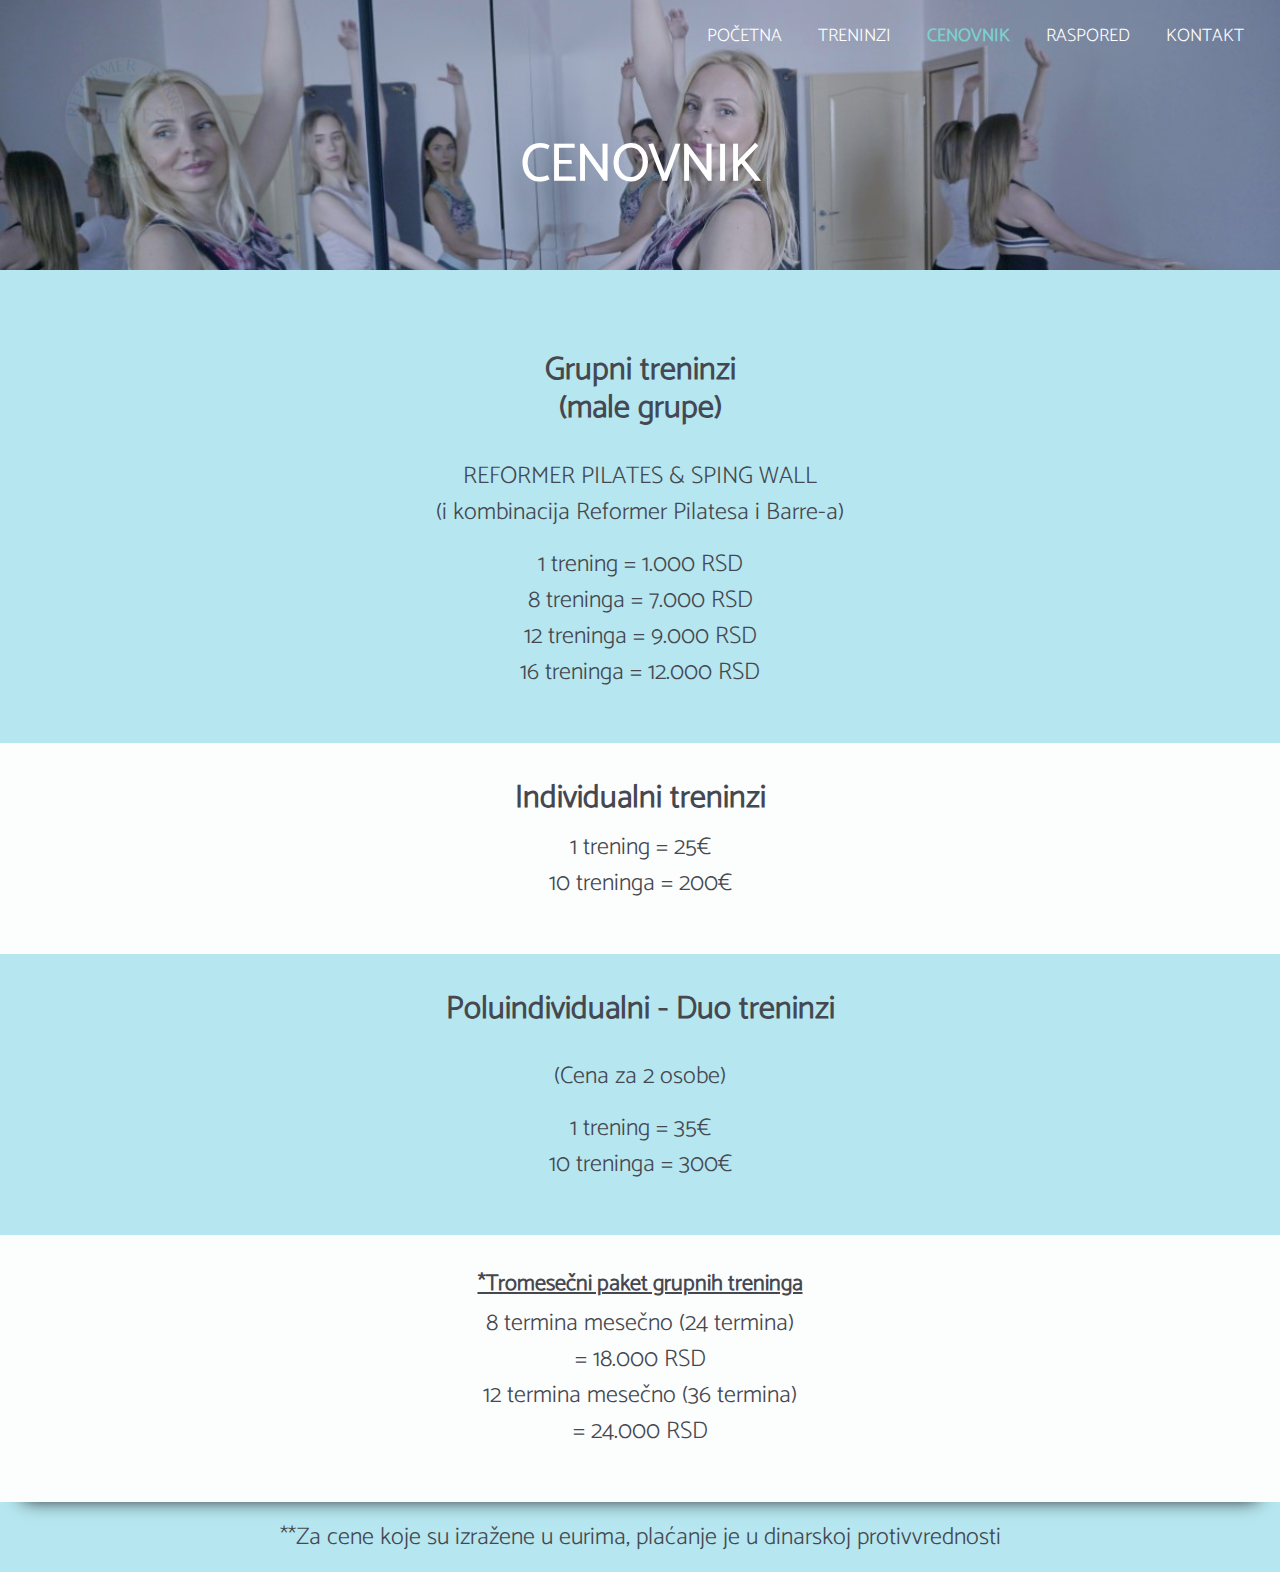
==== commit 43e0eaef: "Izmena rasporeda & Spring Wall" ====
--- a/cenovnik.html
+++ b/cenovnik.html
@@ -58,7 +58,7 @@
 	<div class="cenovnik">
 		<div class="cenodiv plavi">
 			<h4>Grupni treninzi <br> (male grupe)</h4>
-			<p>REFORMER PILATES <br> (i kombinacija Reformer Pilatesa i Barre-a)</p>
+			<p>REFORMER PILATES & SPING WALL<br> (i kombinacija Reformer Pilatesa i Barre-a)</p>
 			<ul>
 				<li>1 trening = 1.000 RSD</li>
 				<li>8 treninga = 7.000 RSD</li>
@@ -78,7 +78,7 @@
 			<p>(Cena za 2 osobe)</p>
 			<ul>
 				<li>1 trening = 35€</li>
-				<li>10 treninga = 350€</li>
+				<li>10 treninga = 300€</li>
 			</ul>
 			
 		</div>
--- a/styles/style.css
+++ b/styles/style.css
@@ -306,7 +306,7 @@
 .raspored div{
       width: 40%;
       display: inline-block;
-      margin-top: 10%;
+      margin-top: 5vh;
       padding-bottom: 3%;
       padding-top: 3%;
 }
@@ -364,7 +364,6 @@
 
 .kontakt {
       height: 70vh;
-      background-color: #d9f9f6;
       padding-top: 30px;
       text-align: center;
 }
@@ -377,9 +376,9 @@
 
 .kutija {
       box-shadow: 2px 1px 5px 0px;
-      max-width: 60%;
+      max-width: 70vw;
       position: relative;
-      left: 20%;
+      left: 15vw;
       margin-top: 30px;
       height: 50vh;
       border-radius: 3%;
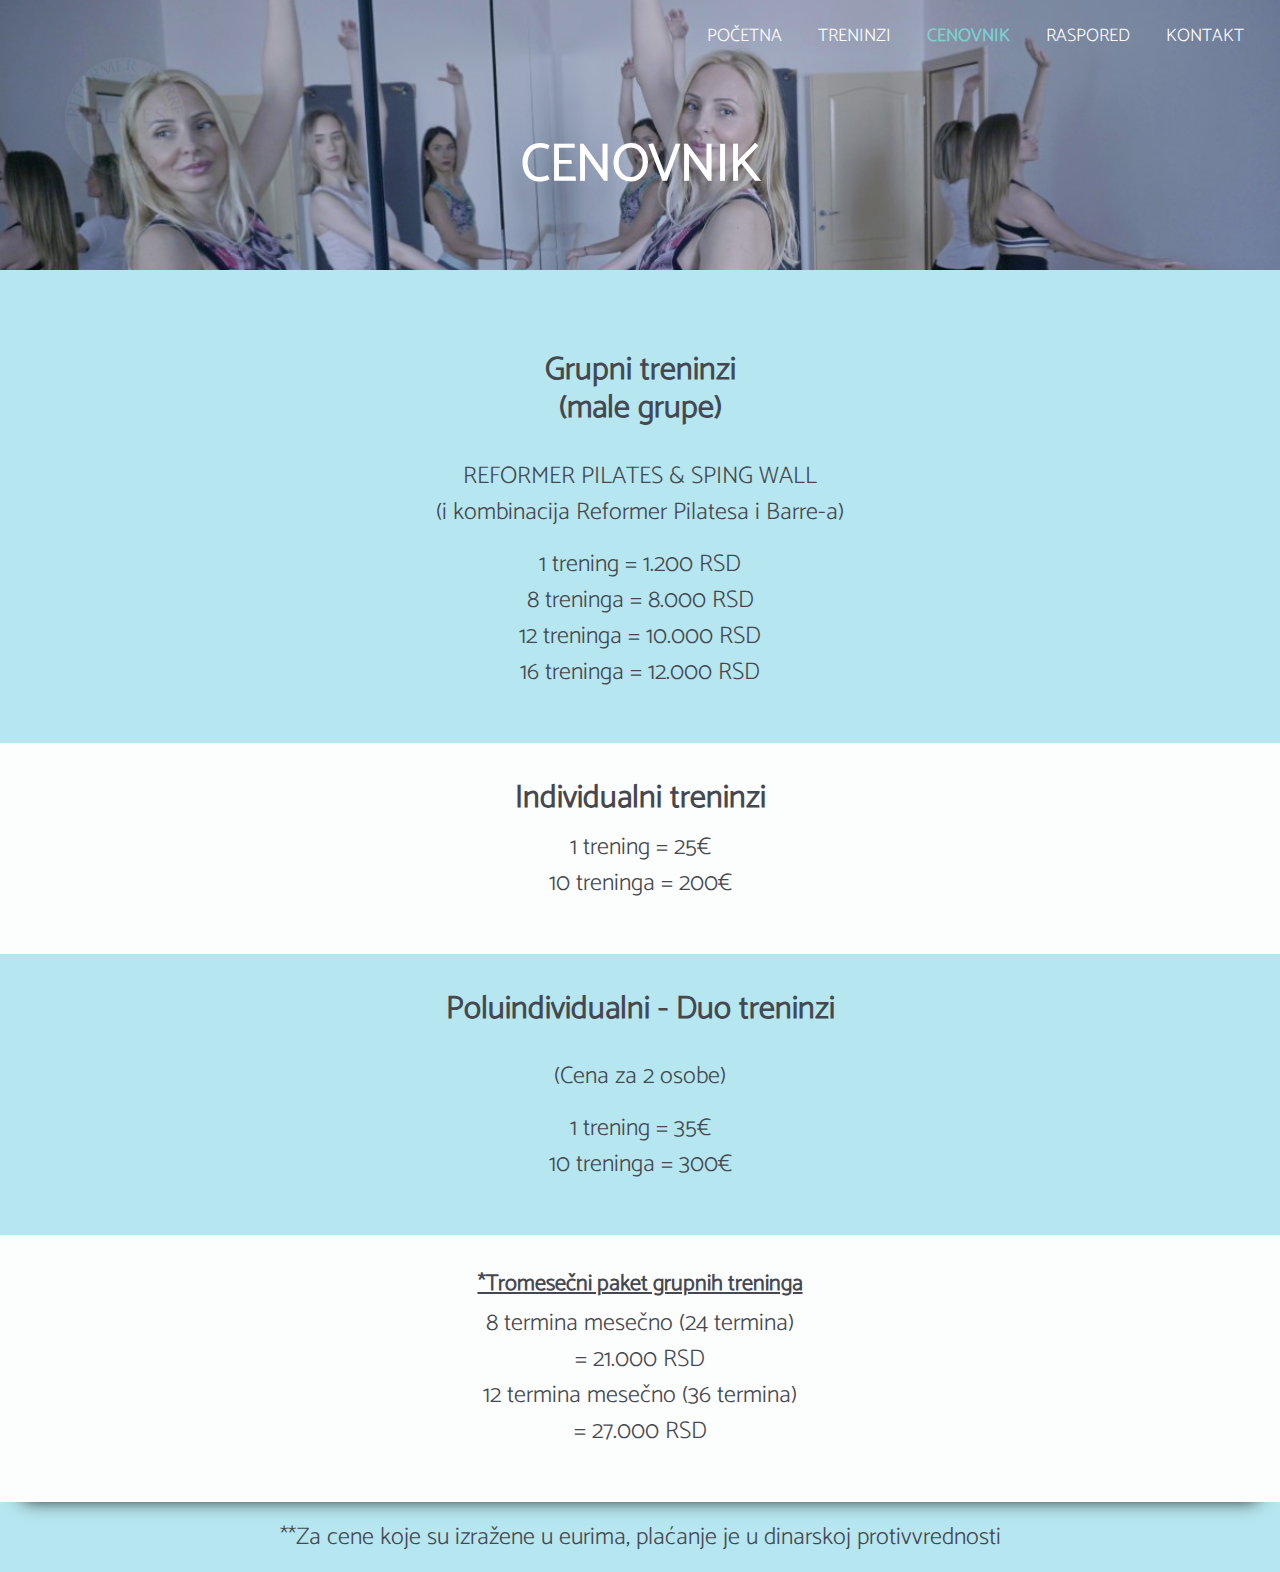
==== commit 81d04c3a: "Izmena cena" ====
--- a/cenovnik.html
+++ b/cenovnik.html
@@ -25,7 +25,7 @@
 	<script src="https://stackpath.bootstrapcdn.com/bootstrap/4.1.3/js/bootstrap.min.js"></script>
 
 	<!-- stylesheet -->
-	<link rel="stylesheet" href="styles/style.css?v=1">
+	<link rel="stylesheet" href="styles/style.css?v=2">
 
 	<!-- font-awesome -->
 	<link rel="stylesheet" href="https://stackpath.bootstrapcdn.com/font-awesome/4.7.0/css/font-awesome.min.css">
@@ -60,9 +60,9 @@
 			<h4>Grupni treninzi <br> (male grupe)</h4>
 			<p>REFORMER PILATES & SPING WALL<br> (i kombinacija Reformer Pilatesa i Barre-a)</p>
 			<ul>
-				<li>1 trening = 1.000 RSD</li>
-				<li>8 treninga = 7.000 RSD</li>
-				<li>12 treninga = 9.000 RSD</li>
+				<li>1 trening = 1.200 RSD</li>
+				<li>8 treninga = 8.000 RSD</li>
+				<li>12 treninga = 10.000 RSD</li>
 				<li>16 treninga = 12.000 RSD</li>
 			</ul>
 		</div>
@@ -85,8 +85,8 @@
 		<div class="cenodiv">
 		<h5>*Tromesečni paket grupnih treninga</h5>
 		<ul>
-			<li>8 termina mesečno (24 termina) <br>= 18.000 RSD</li>
-			<li>12 termina mesečno (36 termina) <br>= 24.000 RSD</li>
+			<li>8 termina mesečno (24 termina) <br>= 21.000 RSD</li>
+			<li>12 termina mesečno (36 termina) <br>= 27.000 RSD</li>
 		</ul> 
 		</div>
 		<p>**Za cene koje su izražene u eurima, plaćanje je u dinarskoj protivvrednosti</p>
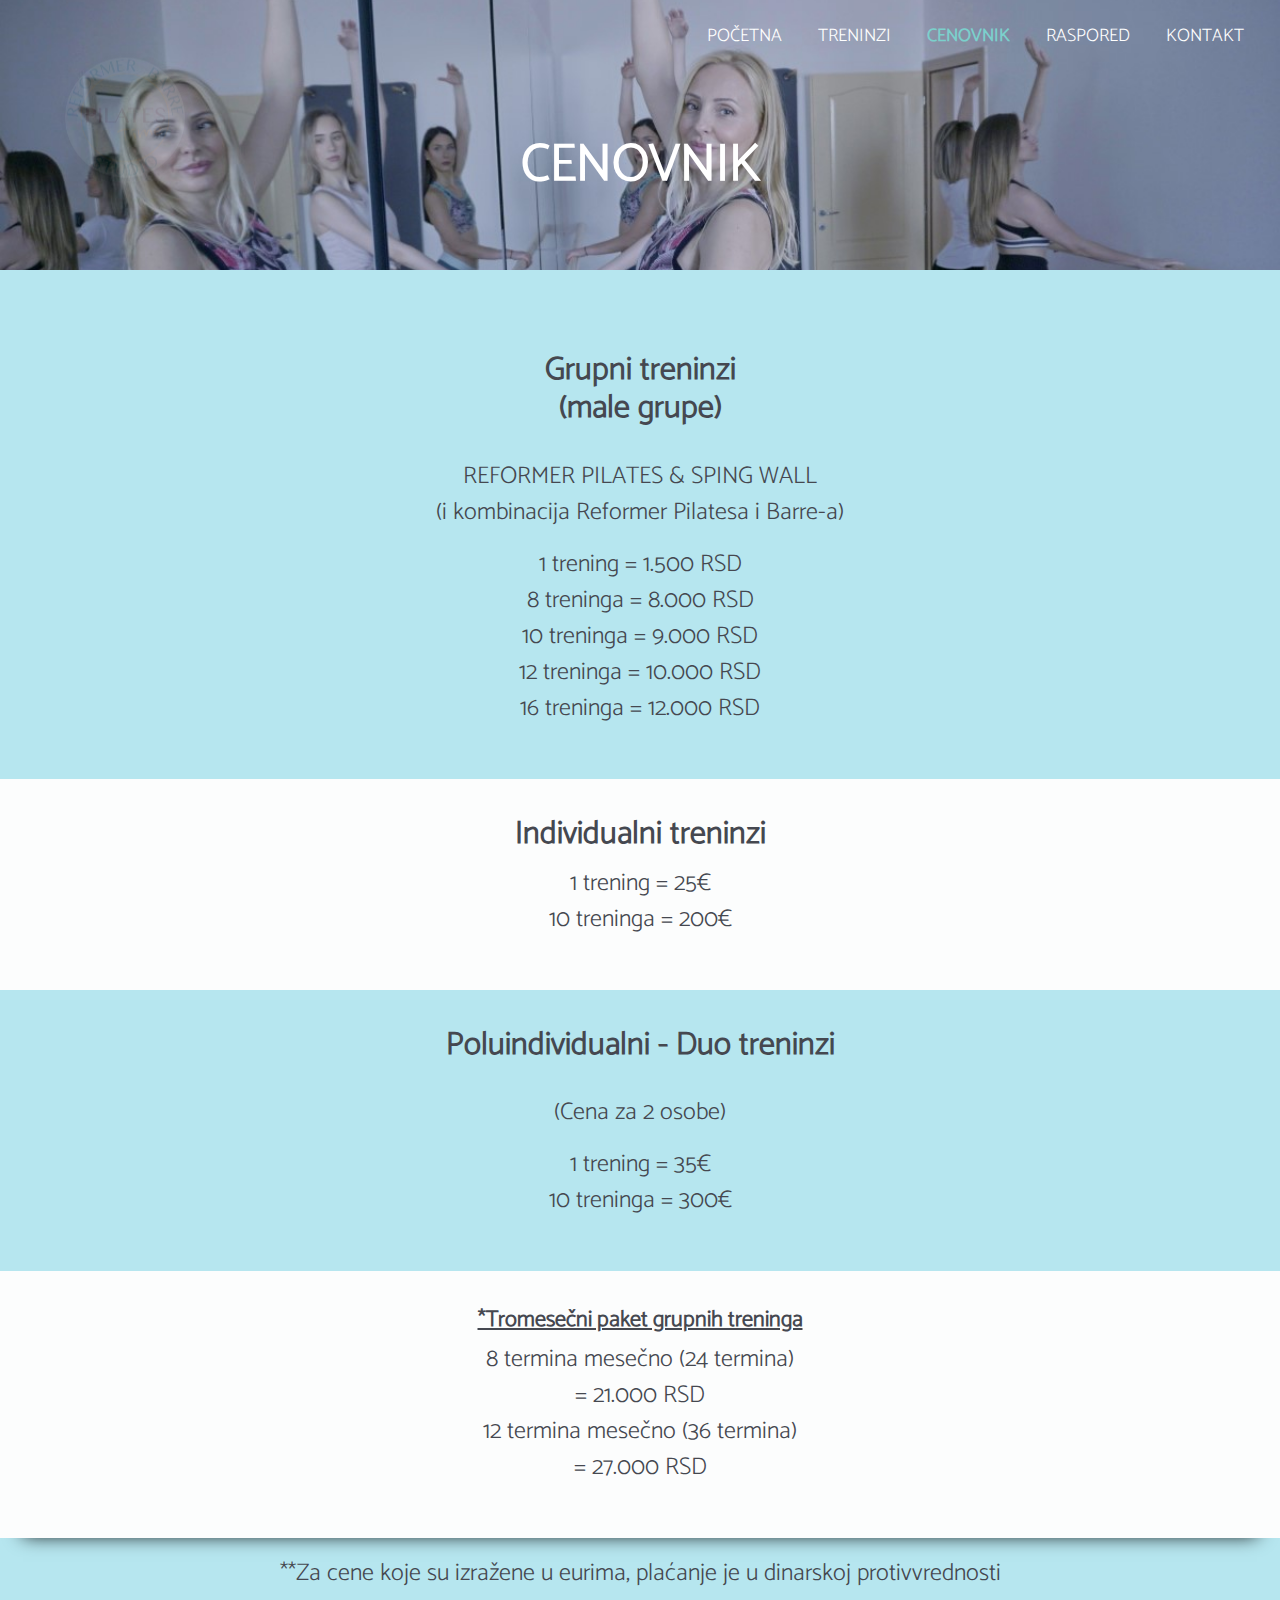
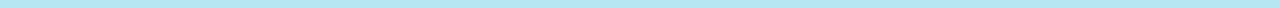
==== commit 2634e5e9: "Izmena cenovnika" ====
--- a/cenovnik.html
+++ b/cenovnik.html
@@ -60,8 +60,9 @@
 			<h4>Grupni treninzi <br> (male grupe)</h4>
 			<p>REFORMER PILATES & SPING WALL<br> (i kombinacija Reformer Pilatesa i Barre-a)</p>
 			<ul>
-				<li>1 trening = 1.200 RSD</li>
+				<li>1 trening = 1.500 RSD</li>
 				<li>8 treninga = 8.000 RSD</li>
+				<li>10 treninga = 9.000 RSD</li>
 				<li>12 treninga = 10.000 RSD</li>
 				<li>16 treninga = 12.000 RSD</li>
 			</ul>
